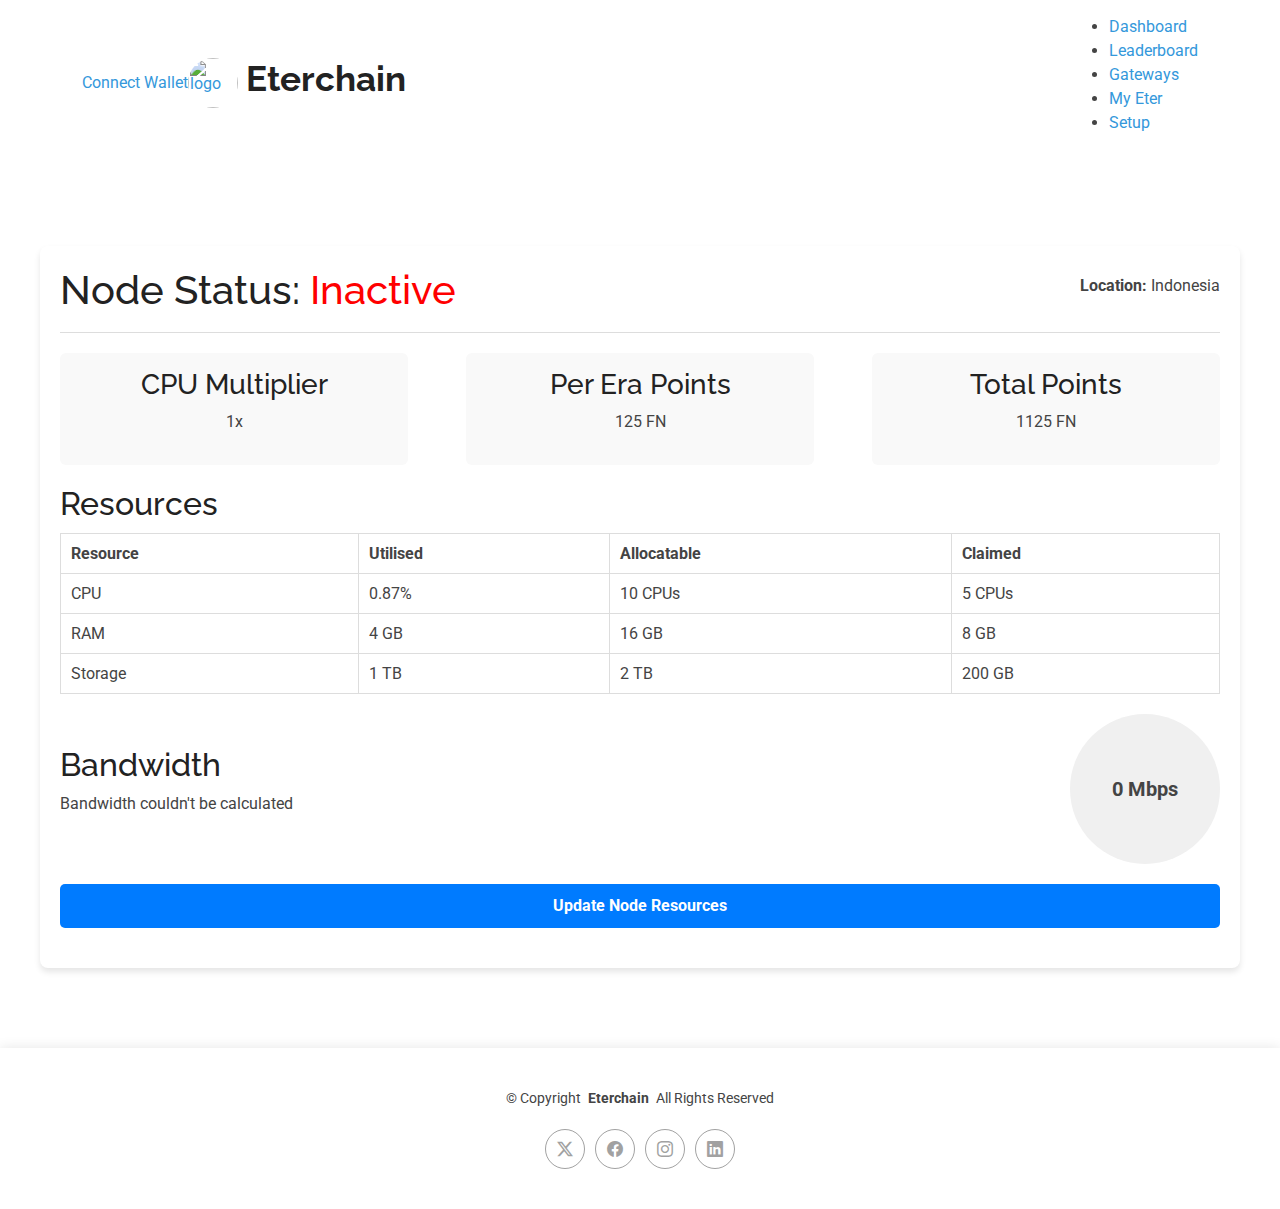
==== eter.html @ 03f57e99 "gas" ====
<html lang="en">

<head>
    <meta charset="utf-8">
    <meta content="width=device-width, initial-scale=1.0" name="viewport">
    <title>Eterchain</title>
    <meta name="description" content="">
    <meta name="keywords" content="">

    <!-- Favicons -->
    <link href="assets/img/logo.png" rel="icon">
    <link href="assets/img/apple-touch-icon.png" rel="apple-touch-icon">

    <!-- Fonts -->
    <link href="https://fonts.googleapis.com" rel="preconnect">
    <link href="https://fonts.gstatic.com" rel="preconnect" crossorigin>
    <link
        href="https://fonts.googleapis.com/css2?family=Roboto:ital,wght@0,100;0,300;0,400;0,500;0,700;0,900;1,100;1,300;1,400;1,500;1,700;1,900&family=Poppins:ital,wght@0,100;0,200;0,300;0,400;0,500;0,600;0,700;0,800;0,900;1,100;1,200;1,300;1,400;1,500;1,600;1,700;1,800;1,900&family=Raleway:ital,wght@0,100;0,200;0,300;0,400;0,500;0,600;0,700;0,800;0,900;1,100;1,200;1,300;1,400;1,500;1,600;1,700;1,800;1,900&display=swap"
        rel="stylesheet">

    <!-- Vendor CSS Files -->
    <link href="assets/vendor/bootstrap/css/bootstrap.min.css" rel="stylesheet">
    <link href="assets/vendor/bootstrap-icons/bootstrap-icons.css" rel="stylesheet">
    <link href="assets/vendor/aos/aos.css" rel="stylesheet">
    <link href="assets/vendor/glightbox/css/glightbox.min.css" rel="stylesheet">
    <link href="assets/vendor/swiper/swiper-bundle.min.css" rel="stylesheet">

    <!-- Main CSS File -->
    <link href="assets/css/main.css" rel="stylesheet">
</head>

<body class="index-page">
    <div class="wrapper d-flex flex-column">
        <header id="header" class="header d-flex align-items-center sticky-top">
            <div class="container-fluid container-xl position-relative d-flex align-items-center">

                <a href="index.html" class="logo d-flex align-items-center me-auto">
                    <!-- Uncomment the line below if you also wish to use an image logo -->
                    <img src="assets/img/logo.jpg" alt="logo">
                    <h1 class="sitename">Eterchain</h1>
                </a>

                <nav id="navmenu" class="navmenu">
                    <ul>
                        <li><a href="index.html">Dashboard<br></a></li>
                        <li><a href="leaderboard.html">Leaderboard</a></li>
                        <li><a href="gateways.html">Gateways</a></li>
                        <li><a href="eter.html" class="active">My Eter</a></li>
                        <li><a href="setup.html">Setup</a></li>
                    </ul>
                    <i class="mobile-nav-toggle d-xl-none bi bi-list"></i>
                </nav>

                <a class="btn-getstarted" href="index.html#about">Connect Wallet</a>

            </div>
        </header>

        <main class="main">
            <!-- Eter Section -->
            <section id="eter">
                <div class="dashboard-eter">
                    <div class="header-eter">
                        <h1>Node Status: <span class="status-eter">Inactive</span></h1>
                        <p><strong>Location:</strong> Indonesia</p>
                    </div>

                    <div class="points-summary-eter">
                        <div class="box-eter">
                            <h3>CPU Multiplier</h3>
                            <p>1x</p>
                        </div>
                        <div class="box-eter">
                            <h3>Per Era Points</h3>
                            <p>125 FN</p>
                        </div>
                        <div class="box-eter">
                            <h3>Total Points</h3>
                            <p>1125 FN</p>
                        </div>
                    </div>

                    <div class="resources-eter">
                        <h2>Resources</h2>
                        <table>
                            <thead>
                                <tr>
                                    <th>Resource</th>
                                    <th>Utilised</th>
                                    <th>Allocatable</th>
                                    <th>Claimed</th>
                                </tr>
                            </thead>
                            <tbody>
                                <tr>
                                    <td>CPU</td>
                                    <td>0.87%</td>
                                    <td>10 CPUs</td>
                                    <td>5 CPUs</td>
                                </tr>
                                <tr>
                                    <td>RAM</td>
                                    <td>4 GB</td>
                                    <td>16 GB</td>
                                    <td>8 GB</td>
                                </tr>
                                <tr>
                                    <td>Storage</td>
                                    <td>1 TB</td>
                                    <td>2 TB</td>
                                    <td>200 GB</td>
                                </tr>
                            </tbody>
                        </table>
                    </div>

                    <div class="bandwidth-eter">
                        <div>
                            <h2>Bandwidth</h2>
                            <p>Bandwidth couldn't be calculated</p>
                        </div>
                        <div class="gauge-eter">0 Mbps</div>
                    </div>

                    <a href="#" class="update-button-eter">Update Node Resources</a>
                </div>
            </section>
        </main>

        <footer id="footer" class="footer">
            <div class="container">
                <div class="copyright text-center ">
                    <p>© <span>Copyright</span> <strong class="px-1 sitename">Eterchain</strong> <span>All Rights
                            Reserved</span></p>
                </div>
                <div class="social-links d-flex justify-content-center">
                    <a href=""><i class="bi bi-twitter-x"></i></a>
                    <a href=""><i class="bi bi-facebook"></i></a>
                    <a href=""><i class="bi bi-instagram"></i></a>
                    <a href=""><i class="bi bi-linkedin"></i></a>
                </div>
            </div>
        </footer>
    </div>

    <!-- Scroll Top -->
    <a href="#" id="scroll-top" class="scroll-top d-flex align-items-center justify-content-center"><i
            class="bi bi-arrow-up-short"></i></a>

    <!-- Preloader -->
    <div id="preloader"></div>

    <!-- Main JS File -->
    <script src="assets/js/main.js"></script>
</body>

</html>
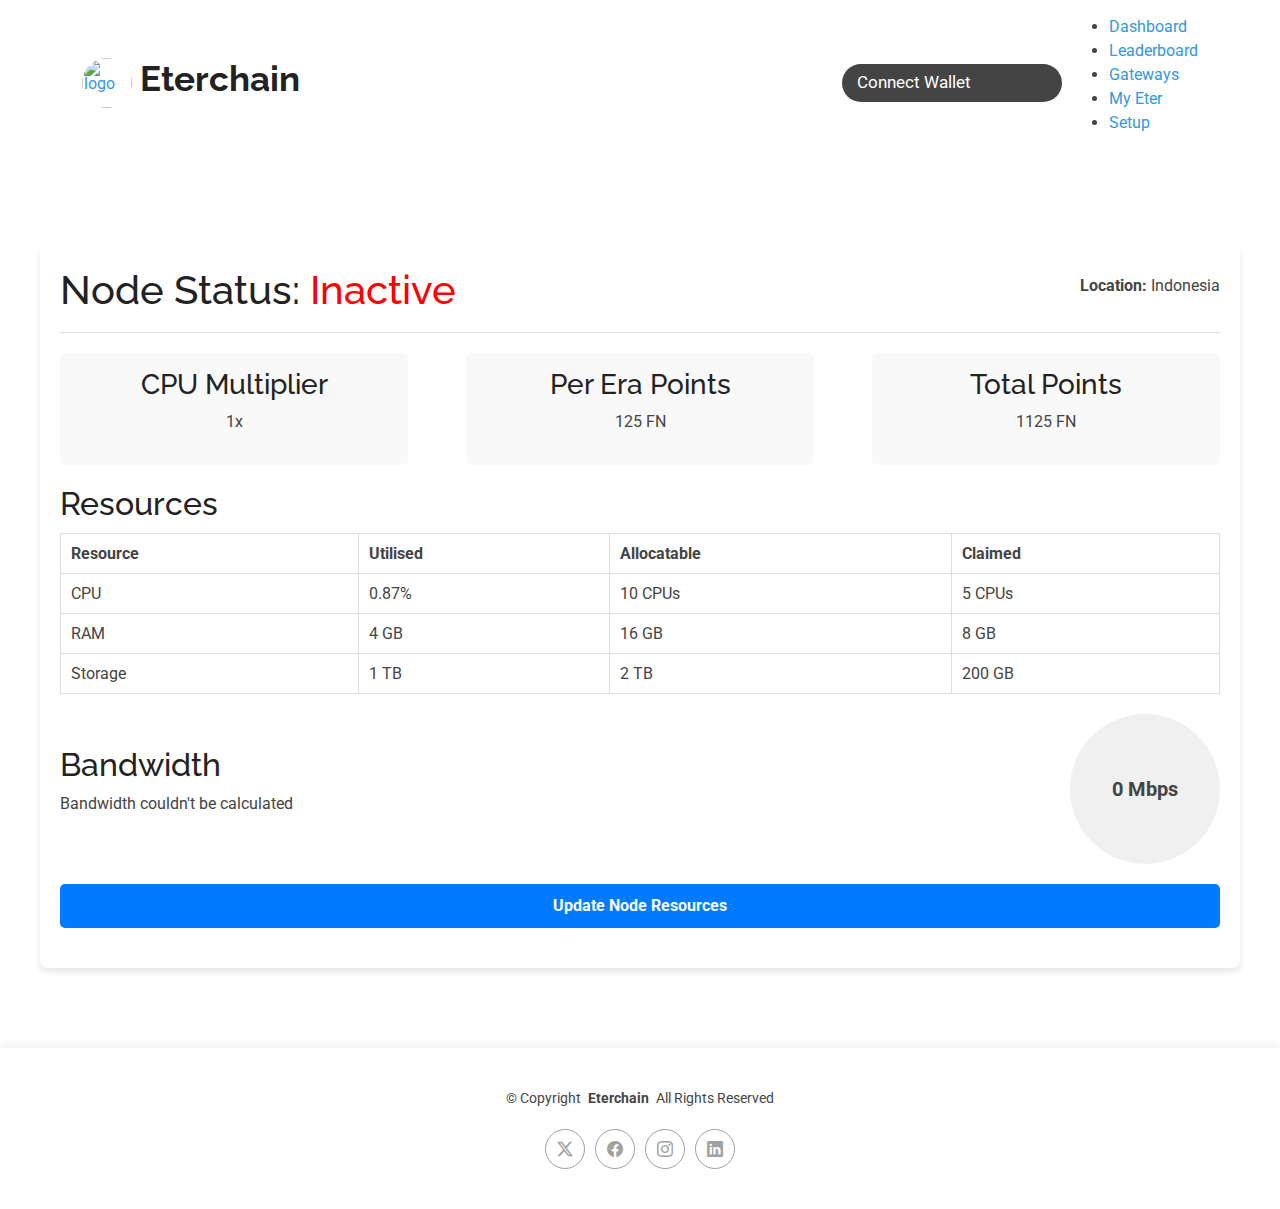
==== commit af5a9edc: "update" ====
--- a/eter.html
+++ b/eter.html
@@ -51,7 +51,7 @@
                     <i class="mobile-nav-toggle d-xl-none bi bi-list"></i>
                 </nav>
 
-                <a class="btn-getstarted" href="index.html#about">Connect Wallet</a>
+                <a class="btn-connect" href="index.html#about">Connect Wallet</a>
 
             </div>
         </header>
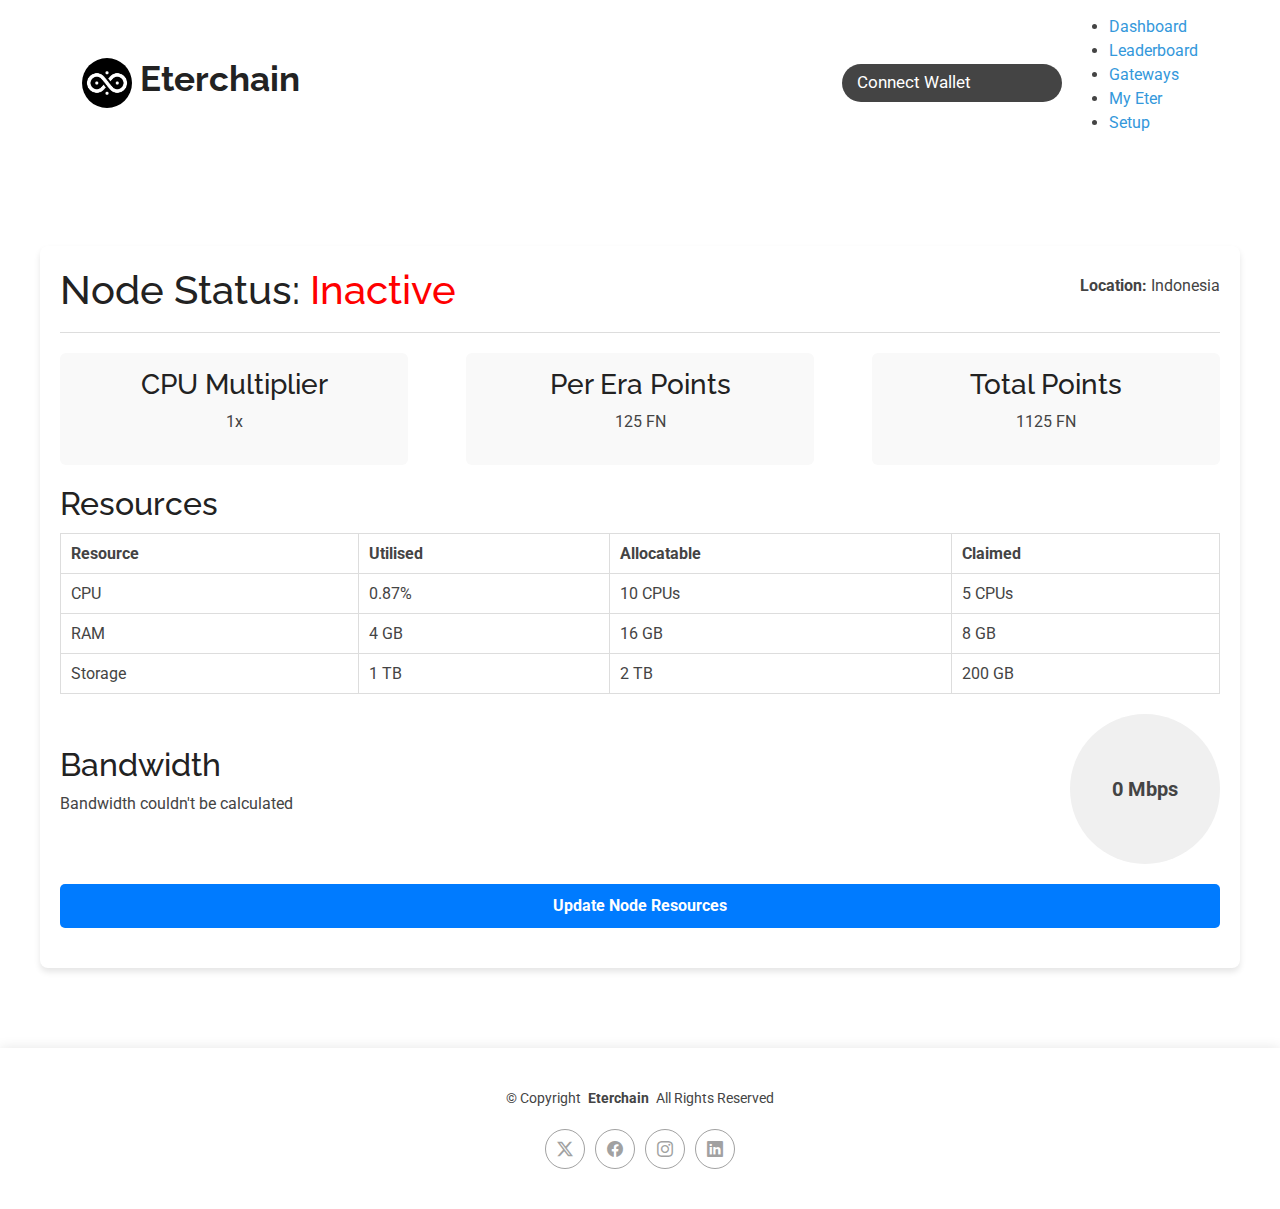
==== commit 19c860ec: "Update eter.html" ====
--- a/eter.html
+++ b/eter.html
@@ -36,7 +36,7 @@
 
                 <a href="index.html" class="logo d-flex align-items-center me-auto">
                     <!-- Uncomment the line below if you also wish to use an image logo -->
-                    <img src="assets/img/logo.jpg" alt="logo">
+                    <img src="assets/img/logo.png" alt="logo">
                     <h1 class="sitename">Eterchain</h1>
                 </a>
 
@@ -51,7 +51,7 @@
                     <i class="mobile-nav-toggle d-xl-none bi bi-list"></i>
                 </nav>
 
-                <a class="btn-connect" href="index.html#about">Connect Wallet</a>
+                <a class="btn-connect" href="#">Connect Wallet</a>
 
             </div>
         </header>
@@ -154,4 +154,4 @@
     <script src="assets/js/main.js"></script>
 </body>
 
-</html>+</html>
